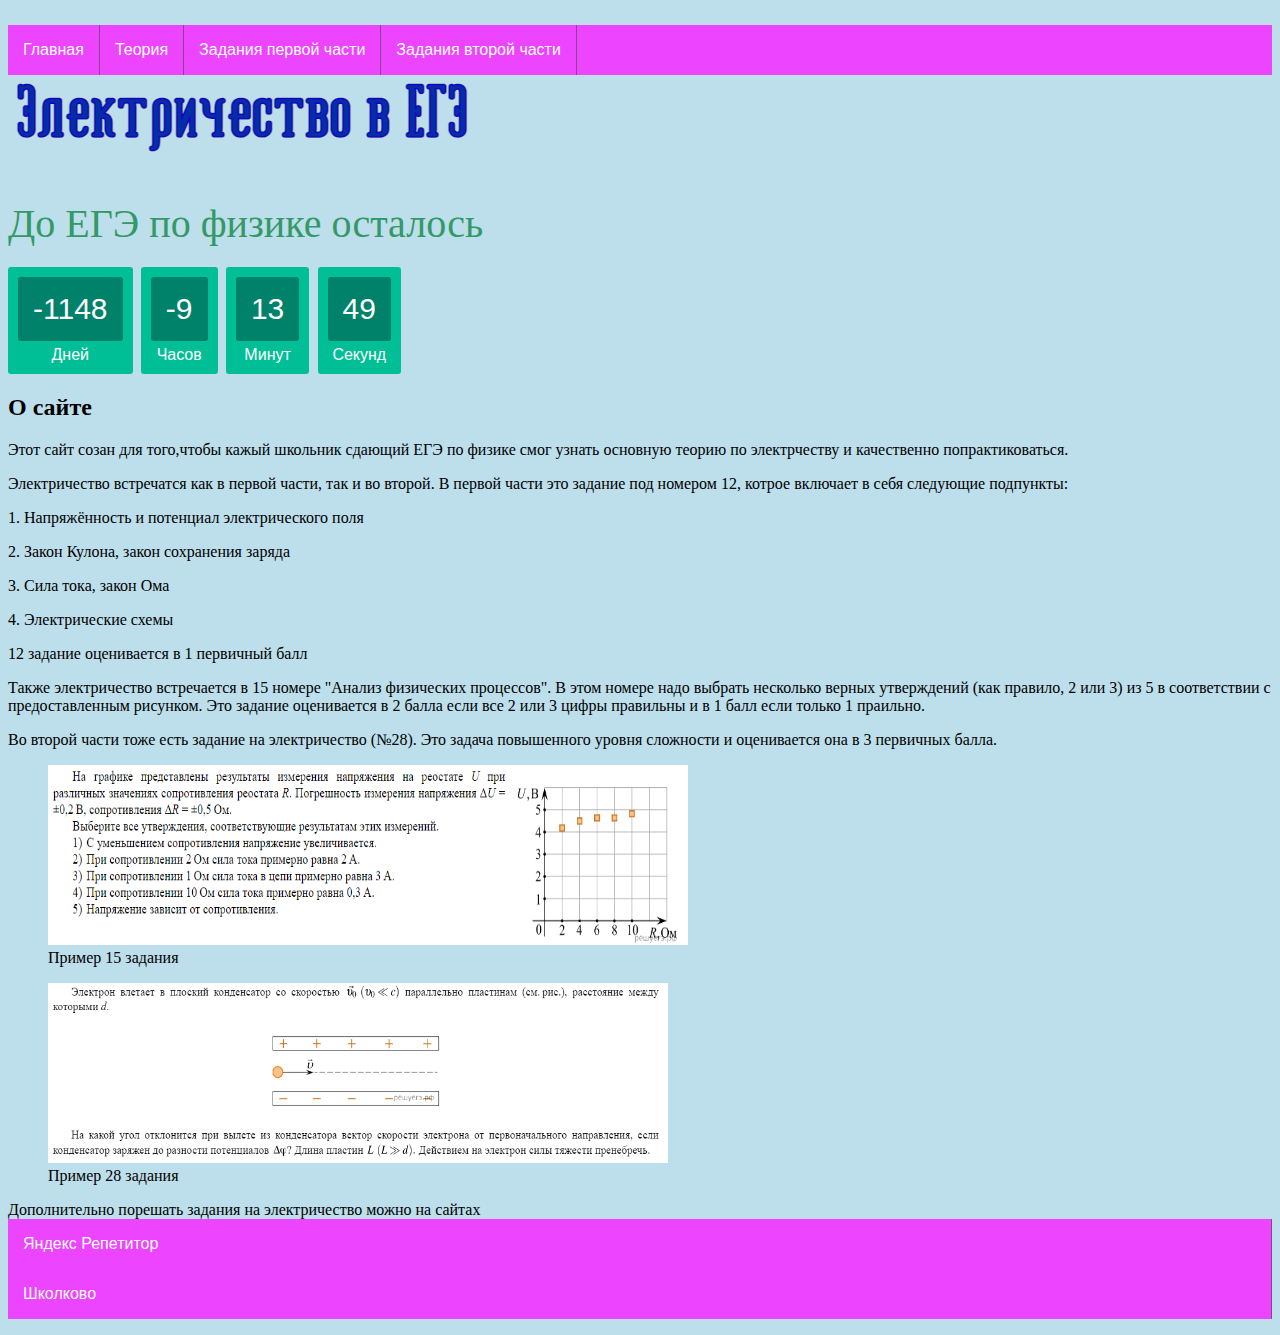
==== index.html @ f49976fe "Update index.html" ====
<!DOCTYPE html>
<html>
<head>
    <meta http-equiv="Content-Type" content="text/html; charset=utf-8"> 
    <title>Электричество в ЕГЭ</title>
    <link rel="stylesheet" href="style.css">
</head>
<body> 
    <ul id="navbar">
        <li><a href="index.html">Главная</a></li>
        <li><a href="index1.html">Теория</a></li>
        <li><a href="index2.html">Задания первой части</a></li>
        <li><a href="index3.html">Задания второй части</a></li>
    </ul>
       <img src="назв.png">
    <h1 class="countdown-title">До ЕГЭ по физике осталось</h1>
<div id="countdown" class="countdown">
  <div class="countdown-number">
    <span class="days countdown-time"></span>
    <span class="countdown-text">Дней</span>
  </div>
  <div class="countdown-number">
    <span class="hours countdown-time"></span>
    <span class="countdown-text">Часов</span>
  </div>
  <div class="countdown-number">
    <span class="minutes countdown-time"></span>
    <span class="countdown-text">Минут</span>
  </div>
  <div class="countdown-number">
    <span class="seconds countdown-time"></span>
    <span class="countdown-text">Секунд</span>
  </div>
</div>
<h2>О сайте</h2>
    <p> Этот сайт созан для того,чтобы кажый школьник сдающий ЕГЭ по физике смог узнать основную теорию по электрчеству и качественно попрактиковаться.
     <p>   Электричество встречатся как в первой части, так и во второй. В первой части это задание под номером 12, котрое включает в себя следующие подпункты: 
      <p> 1.   Напряжённость и потенциал электрического поля
       <p>2. Закон Кулона, закон сохранения заряда
    <p>3. Сила тока, закон Ома
<p>4. Электрические схемы
    <p>12 задание оценивается в 1 первичный балл
    <p> Также электричество встречается в 15 номере "Анализ физических процессов". В этом номере надо выбрать несколько верных утверждений (как правило, 2 или 3) из 5 в соответствии с предоставленным рисунком. Это задание оценивается в 2 балла если все 2 или 3 цифры правильны и в 1 балл если только 1 праильно.
 <p> Во второй части тоже есть задание на электричество (№28). Это задача повышенного уровня сложности и оценивается она в 3 первичных балла.    
<figure>
<img src = "пр28.png"  width="640" height="180">
<figcaption>Пример 15 задания</figcaption>
</figure>
<figure>
<img src = "пр15.png" width="620" height="180">
<figcaption>Пример 28 задания</figcaption>
</figure>    
    <p>Дополнительно порешать задания на электричество можно на сайтах <a href="https://yandex.ru/tutor/subject/tag/problems/?ege_number_id=30&tag_id=19">Яндекс Репетитор </a>  <a href="https://physics.shkolkovo.net/catalog/elektrichestvo">Школково</a>


    
    
    
    
    </body>
     <script src="1.js" charset="utf-8"></script>
</html>
---- style.css ----
body{
  background:hsl(196, 53%, 83%);
}

ul {
  list-style: none; /*убираем маркеры списка*/
  margin: 0; /*убираем отступы*/
  padding-left: 0; /*убираем отступы*/
  margin-top:25px; /*делаем отступ сверху*/
  background:#ec44ff; /*добавляем фон всему меню (заменив этот параметр, вы поменяете цвет всего меню)*/
  height: 50px; /*задаем высоту*/
}
a {
  text-decoration: none; /*убираем подчеркивание текста ссылок*/
  background:#ec44ff; /*добавляем фон к пункту меню (заменив этот параметр, вы поменяете цвет всех пунктов меню)*/
  color:#fff; /*меняем цвет ссылок*/
  padding:0px 15px; /*добавляем отступ*/
  font-family: arial; /*меняем шрифт*/
  line-height:50px; /*ровняем меню по вертикали*/
  display: block; 
  border-right: 1px solid #89448e; /*добавляем бордюр справа*/
  -moz-transition: all 0.3s 0.01s ease; /*делаем плавный переход*/
  -o-transition: all 0.3s 0.01s ease;
  -webkit-transition: all 0.3s 0.01s ease;
}
a:hover {
  background:#c409c7;/*добавляем эффект при наведении*/
}
li {
  float:left; /*Размещаем список горизонтально для реализации меню*/
}
text {
  <font face="Verdana" size="8">
  <font>
}
.di {
  margin: -185px 200px 30px
}
.pol {
  margin: -306x 400px 20px
}

.max {
  margin: -133px 200px 20px
}
.formula {
  border:3px #1E90FF ridge; 
  width: 200px; 
  text-align:center;
}

.countdown-title {
  color: #396;
  font-weight: 100;
  font-size: 40px;
  margin: 40px 0px 20px;
}

.countdown {
  font-family: sans-serif;
  color: #fff;
  display: inline-block;
  font-weight: 100;
  text-align: center;
  font-size: 30px;
}

.countdown-number {
  padding: 10px;
  border-radius: 3px;
  background: #00bf96;
  display: inline-block;
}

.countdown-time {
  padding: 15px;
  border-radius: 3px;
  background: #00816a;
  display: inline-block;
}

.countdown-text {
  display: block;
  padding-top: 5px;
  font-size: 16px;
}
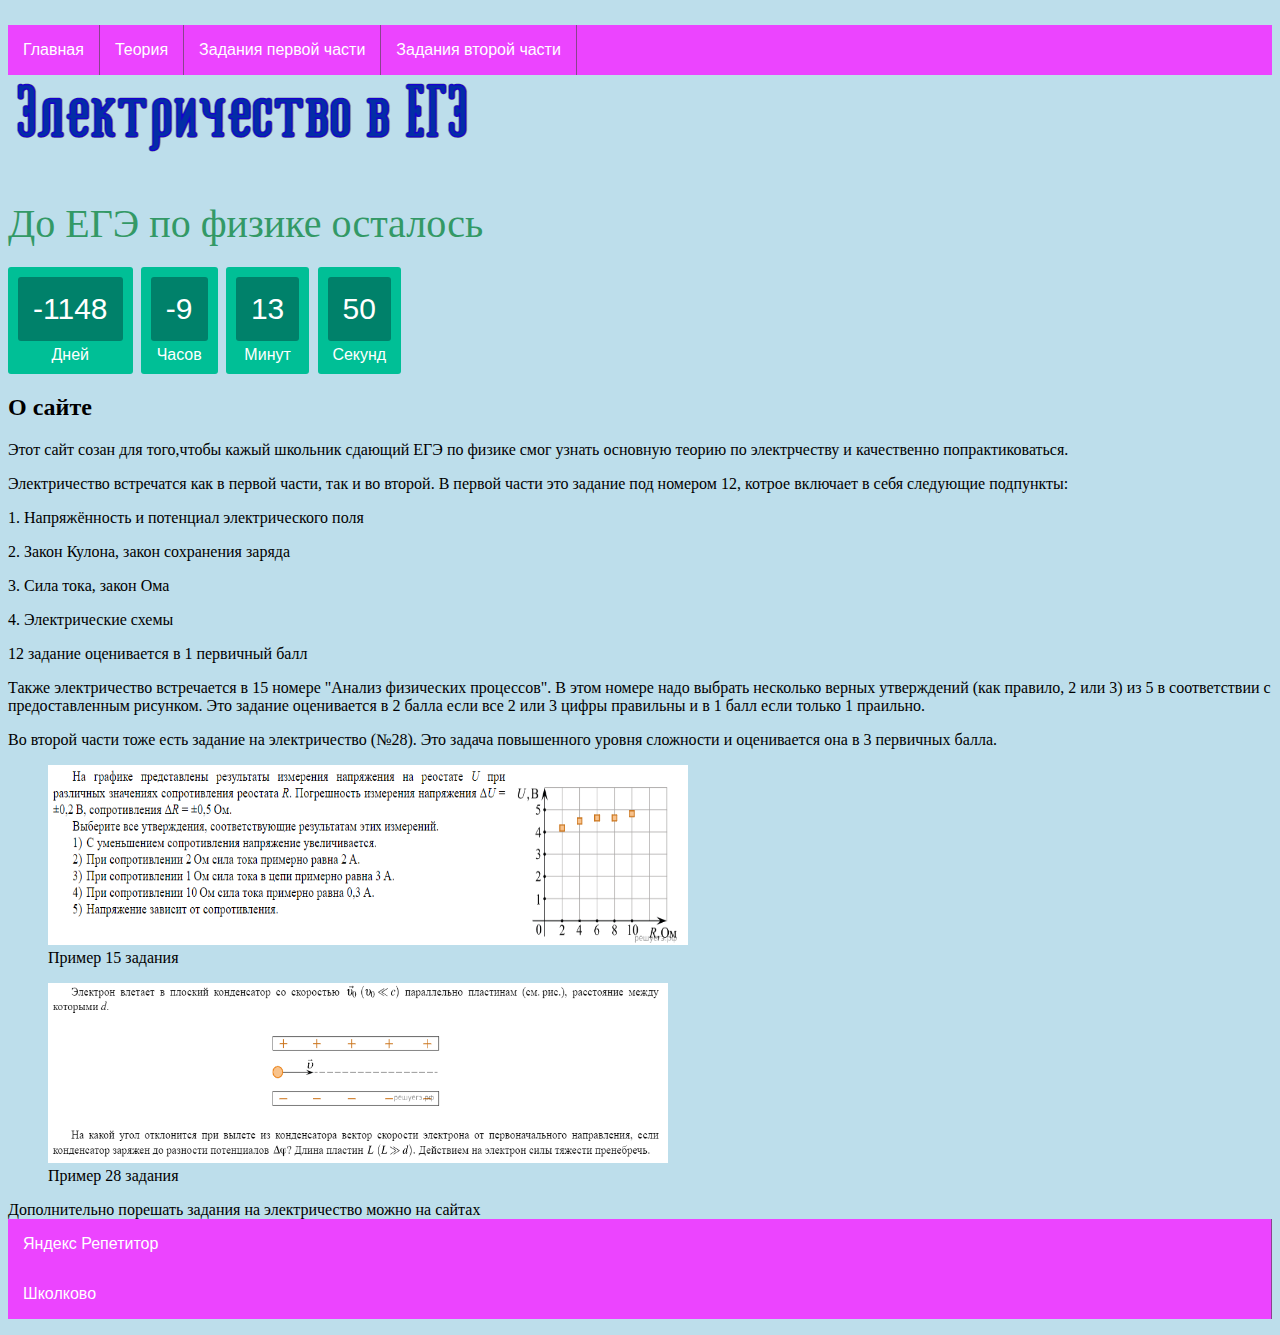
==== commit bc51e565: "Update index.html" ====
--- a/index.html
+++ b/index.html
@@ -13,7 +13,7 @@
         <li><a href="index3.html">Задания второй части</a></li>
     </ul>
        <img src="назв.png">
-    <h1 class="countdown-title">До ЕГЭ по физике осталось</h1>
+    <h1 class="countdown-title"><b>До ЕГЭ по физике осталось</b></h1>
 <div id="countdown" class="countdown">
   <div class="countdown-number">
     <span class="days countdown-time"></span>
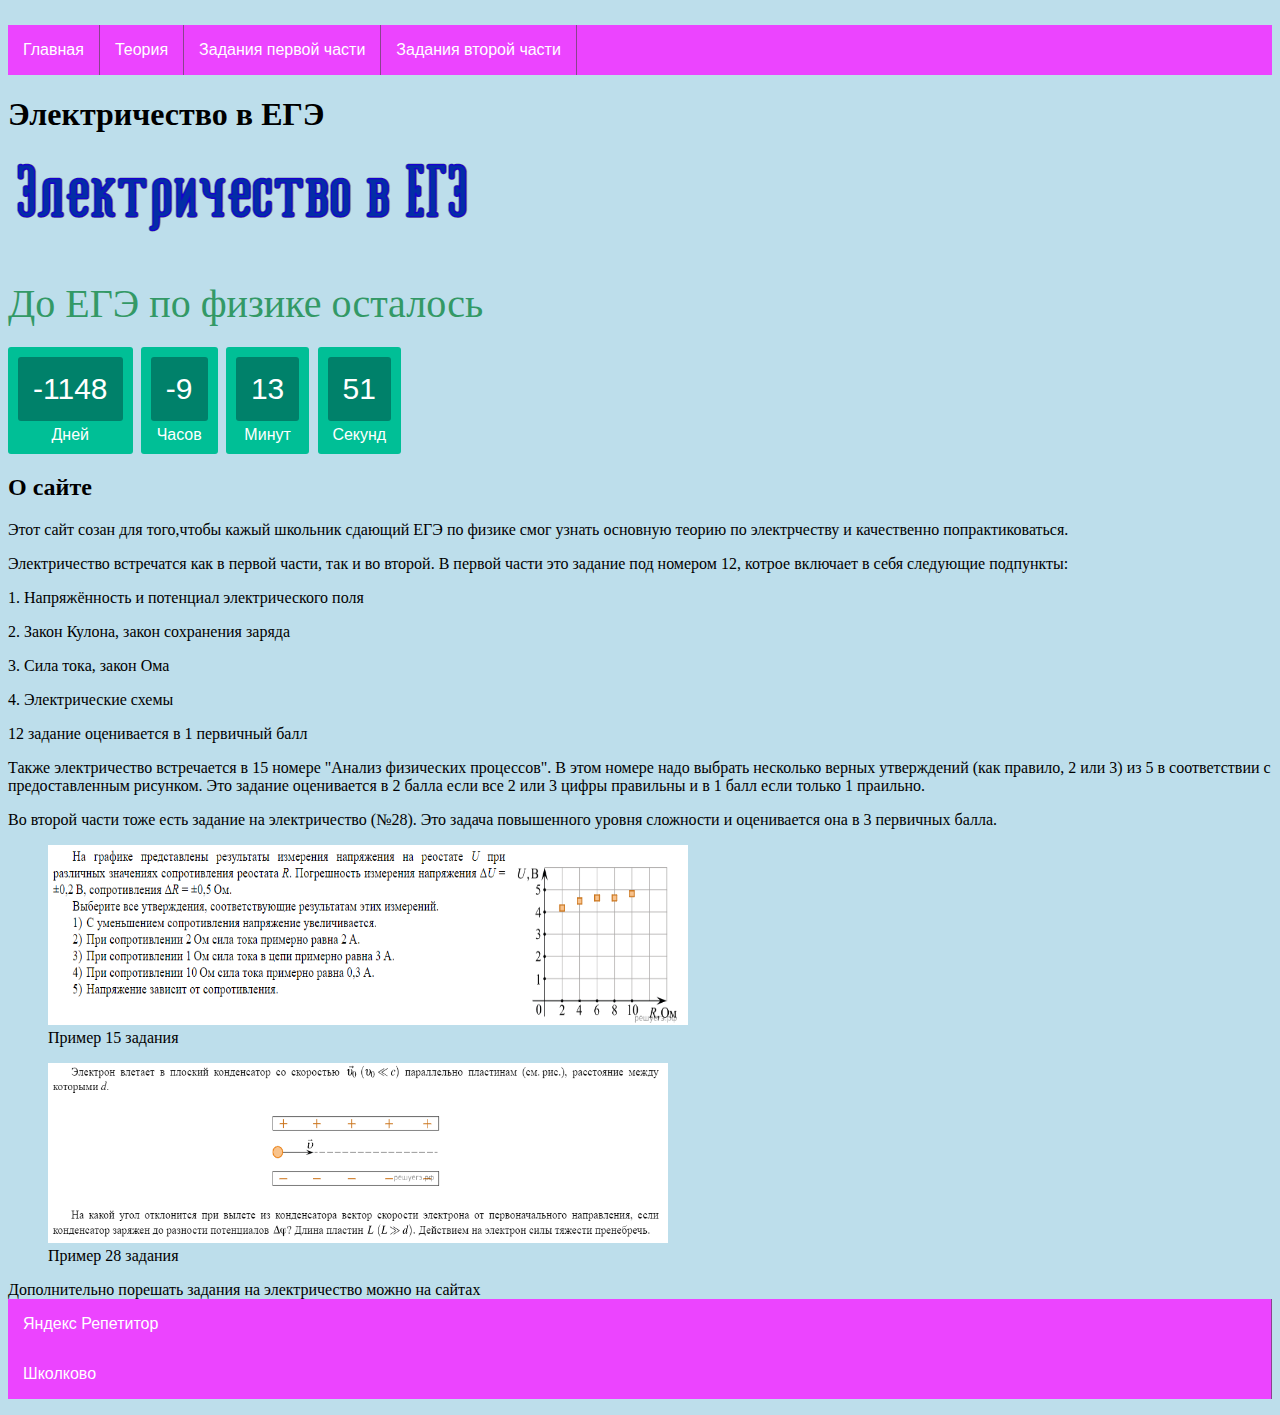
==== commit dcb42f0f: "Update index.html" ====
--- a/index.html
+++ b/index.html
@@ -12,6 +12,7 @@
         <li><a href="index2.html">Задания первой части</a></li>
         <li><a href="index3.html">Задания второй части</a></li>
     </ul>
+    <h1>Электричество в ЕГЭ</h1>
        <img src="назв.png">
     <h1 class="countdown-title"><b>До ЕГЭ по физике осталось</b></h1>
 <div id="countdown" class="countdown">
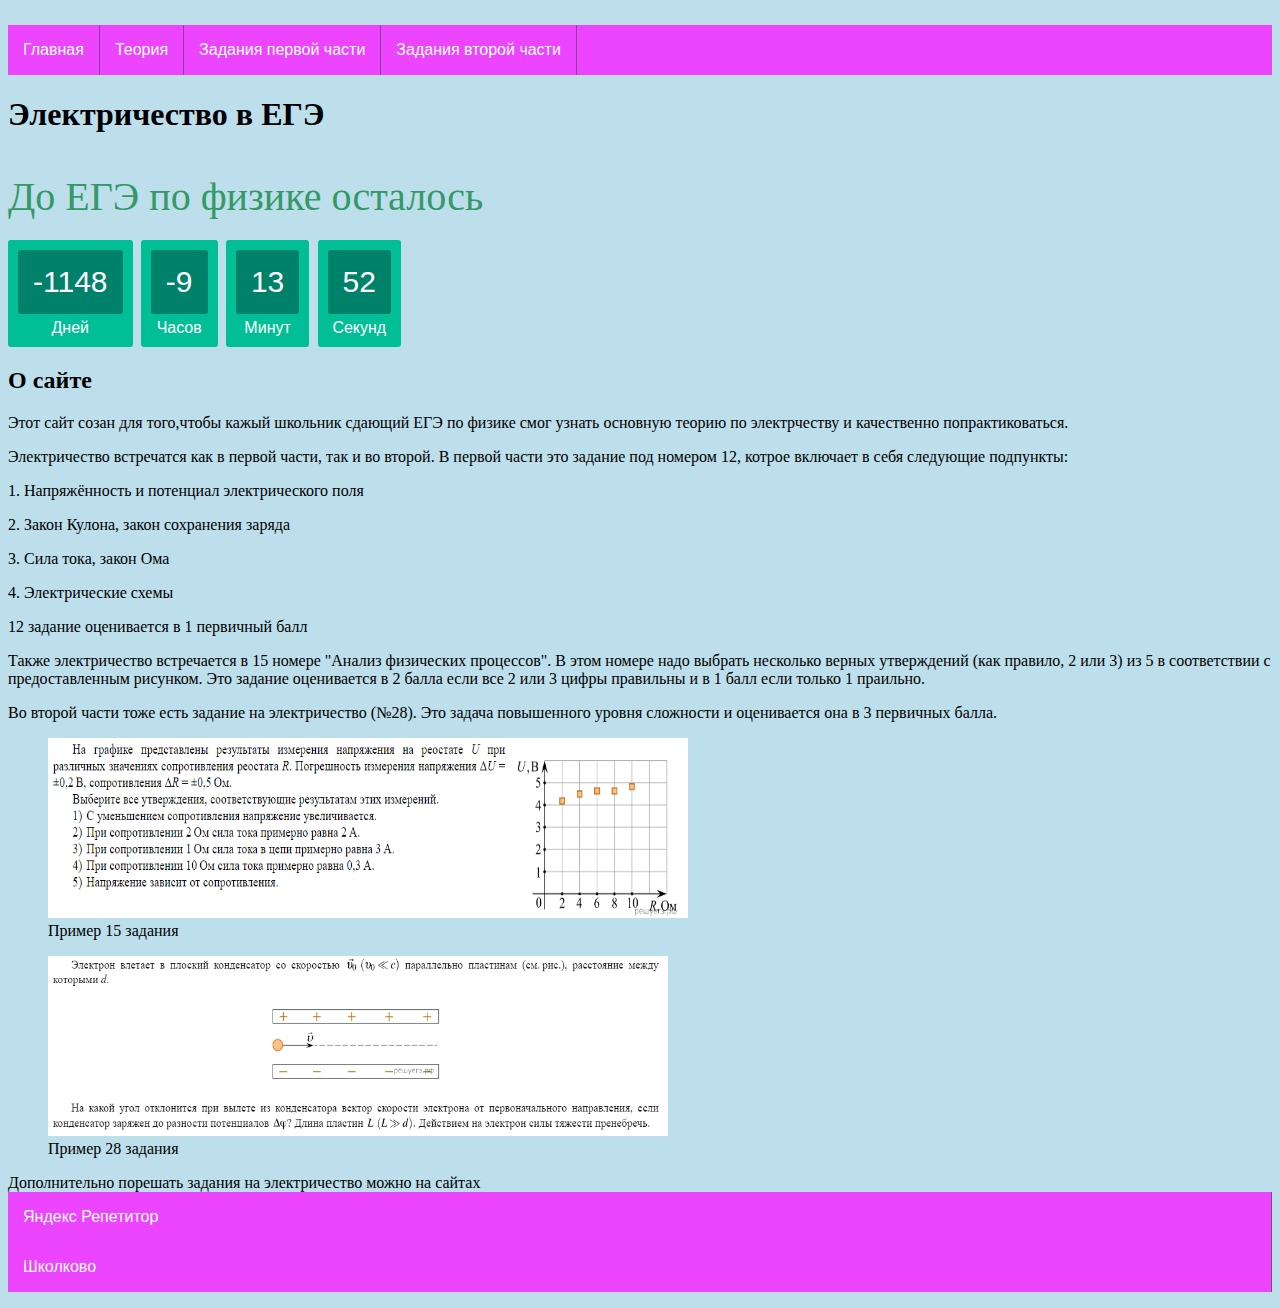
==== commit 14b9fad7: "Update index.html" ====
--- a/index.html
+++ b/index.html
@@ -13,7 +13,6 @@
         <li><a href="index3.html">Задания второй части</a></li>
     </ul>
     <h1>Электричество в ЕГЭ</h1>
-       <img src="назв.png">
     <h1 class="countdown-title"><b>До ЕГЭ по физике осталось</b></h1>
 <div id="countdown" class="countdown">
   <div class="countdown-number">
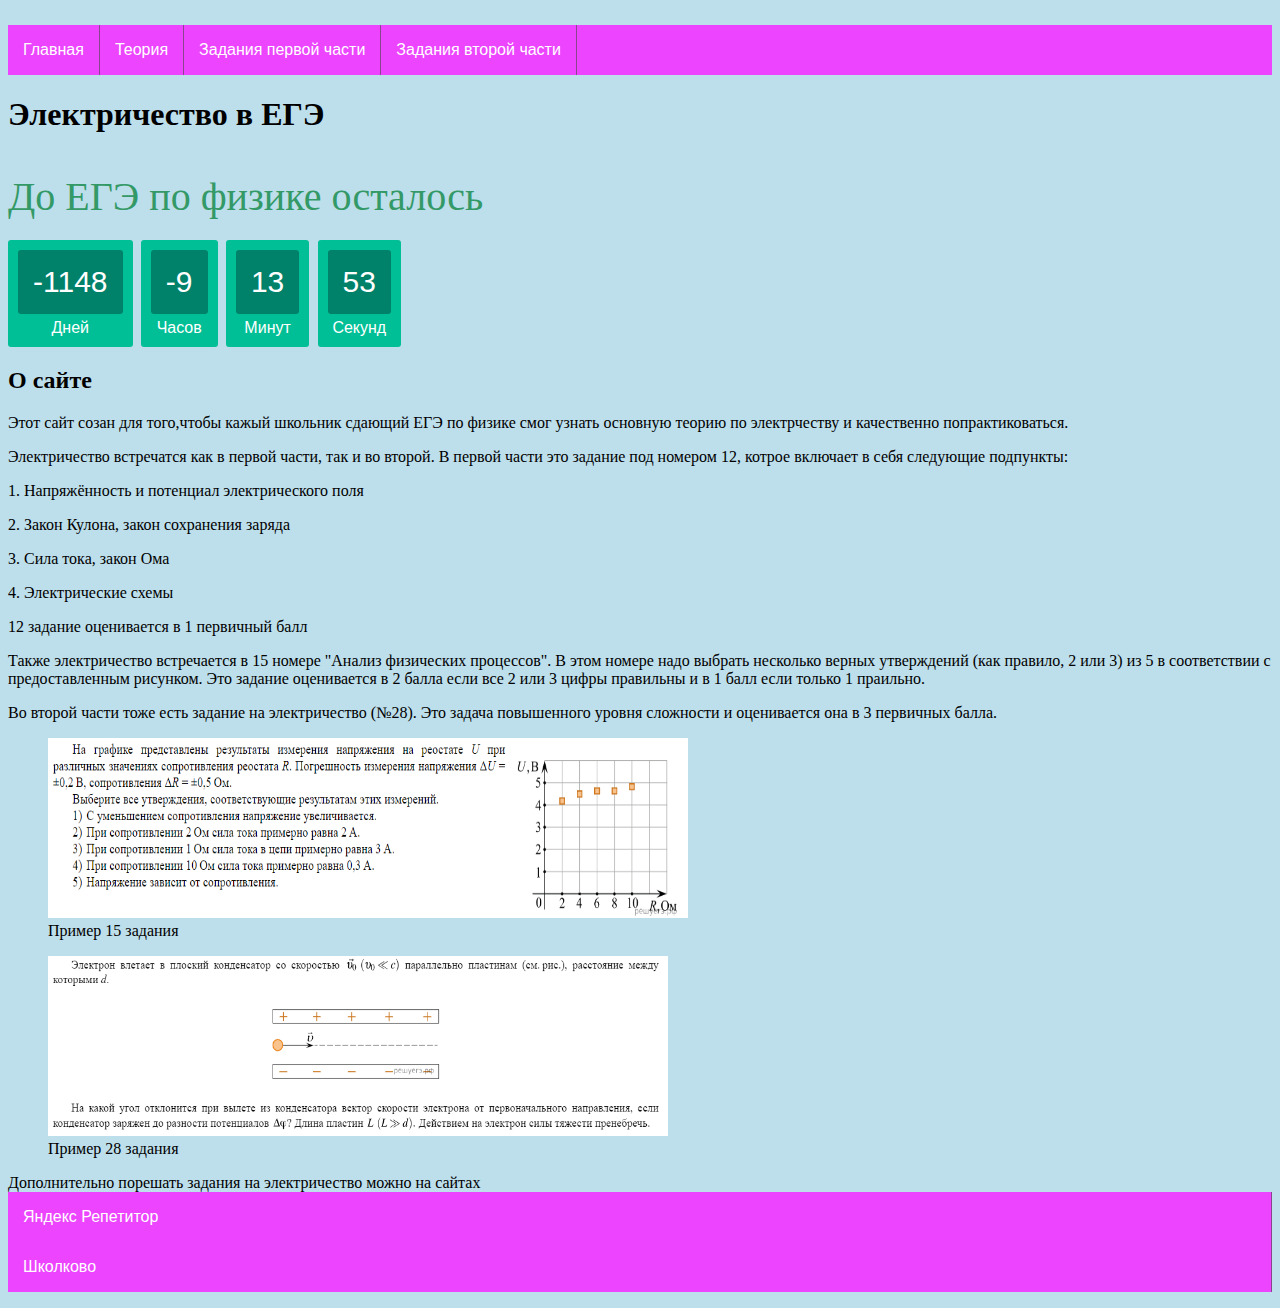
==== commit 12ddc572: "Update index.html" ====
--- a/index.html
+++ b/index.html
@@ -6,6 +6,10 @@
     <link rel="stylesheet" href="style.css">
 </head>
 <body> 
+    <script src="https://daruse.ru/assets/js/snowfall.js"></script>
+<script type="text/javascript">
+   $(document).snowfall();
+</script>
     <ul id="navbar">
         <li><a href="index.html">Главная</a></li>
         <li><a href="index1.html">Теория</a></li>
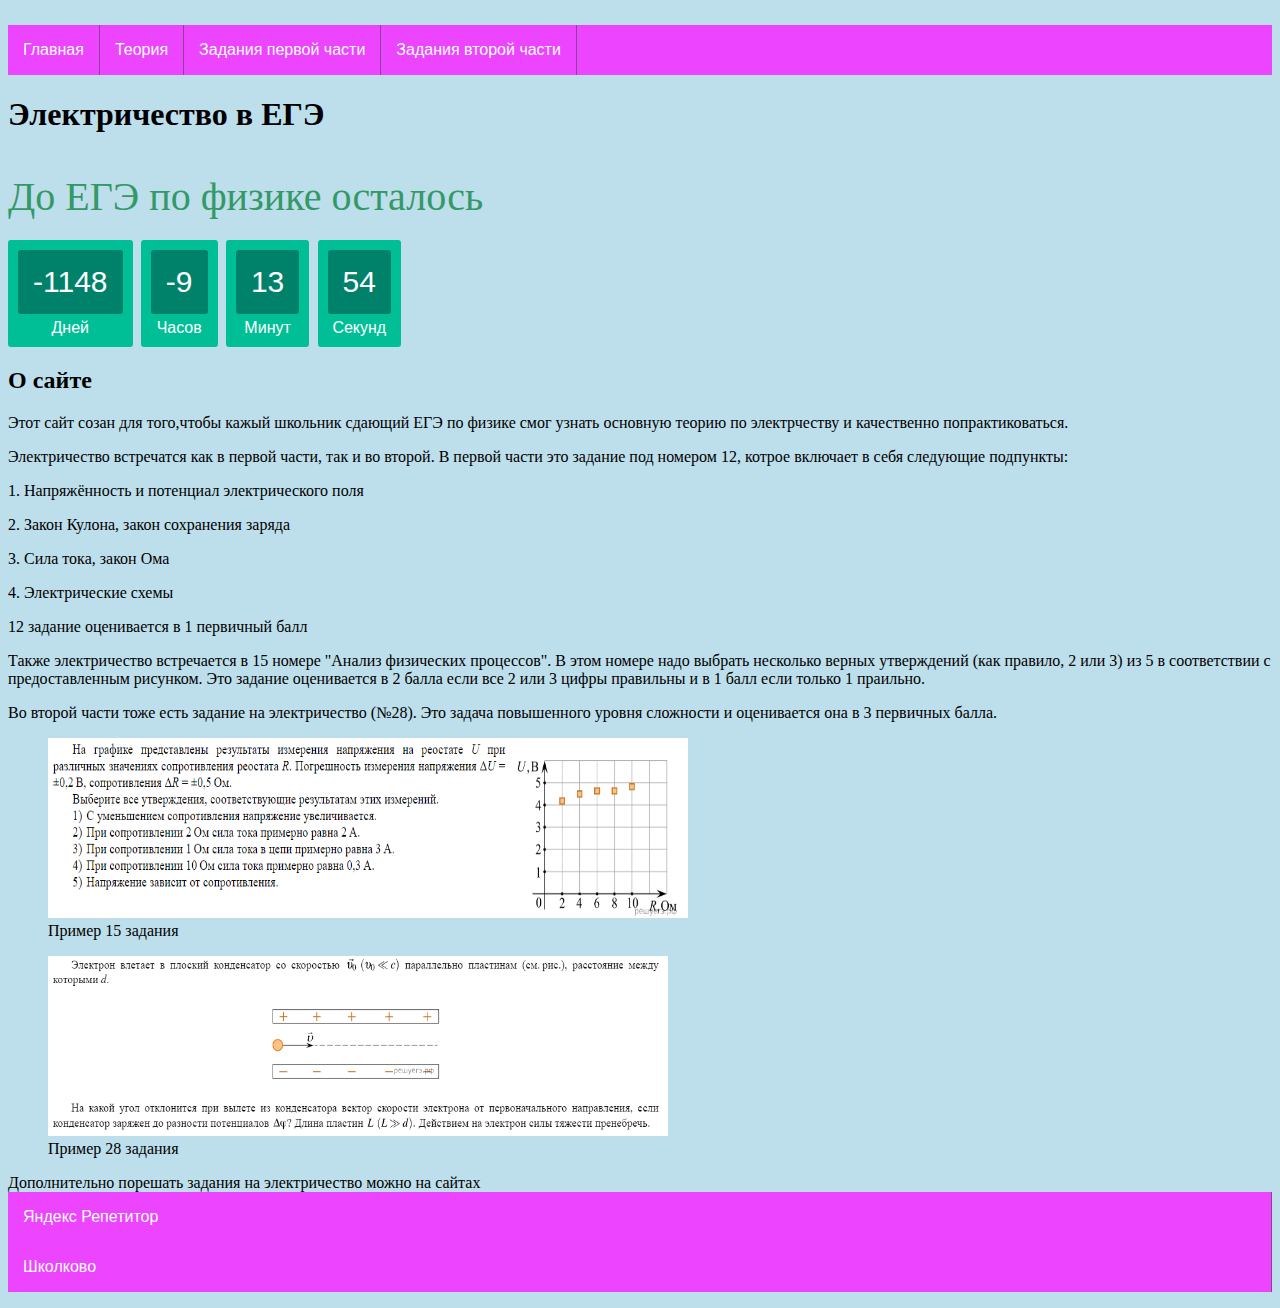
==== commit 7f74b618: "Update index.html" ====
--- a/index.html
+++ b/index.html
@@ -6,10 +6,6 @@
     <link rel="stylesheet" href="style.css">
 </head>
 <body> 
-    <script src="https://daruse.ru/assets/js/snowfall.js"></script>
-<script type="text/javascript">
-   $(document).snowfall();
-</script>
     <ul id="navbar">
         <li><a href="index.html">Главная</a></li>
         <li><a href="index1.html">Теория</a></li>
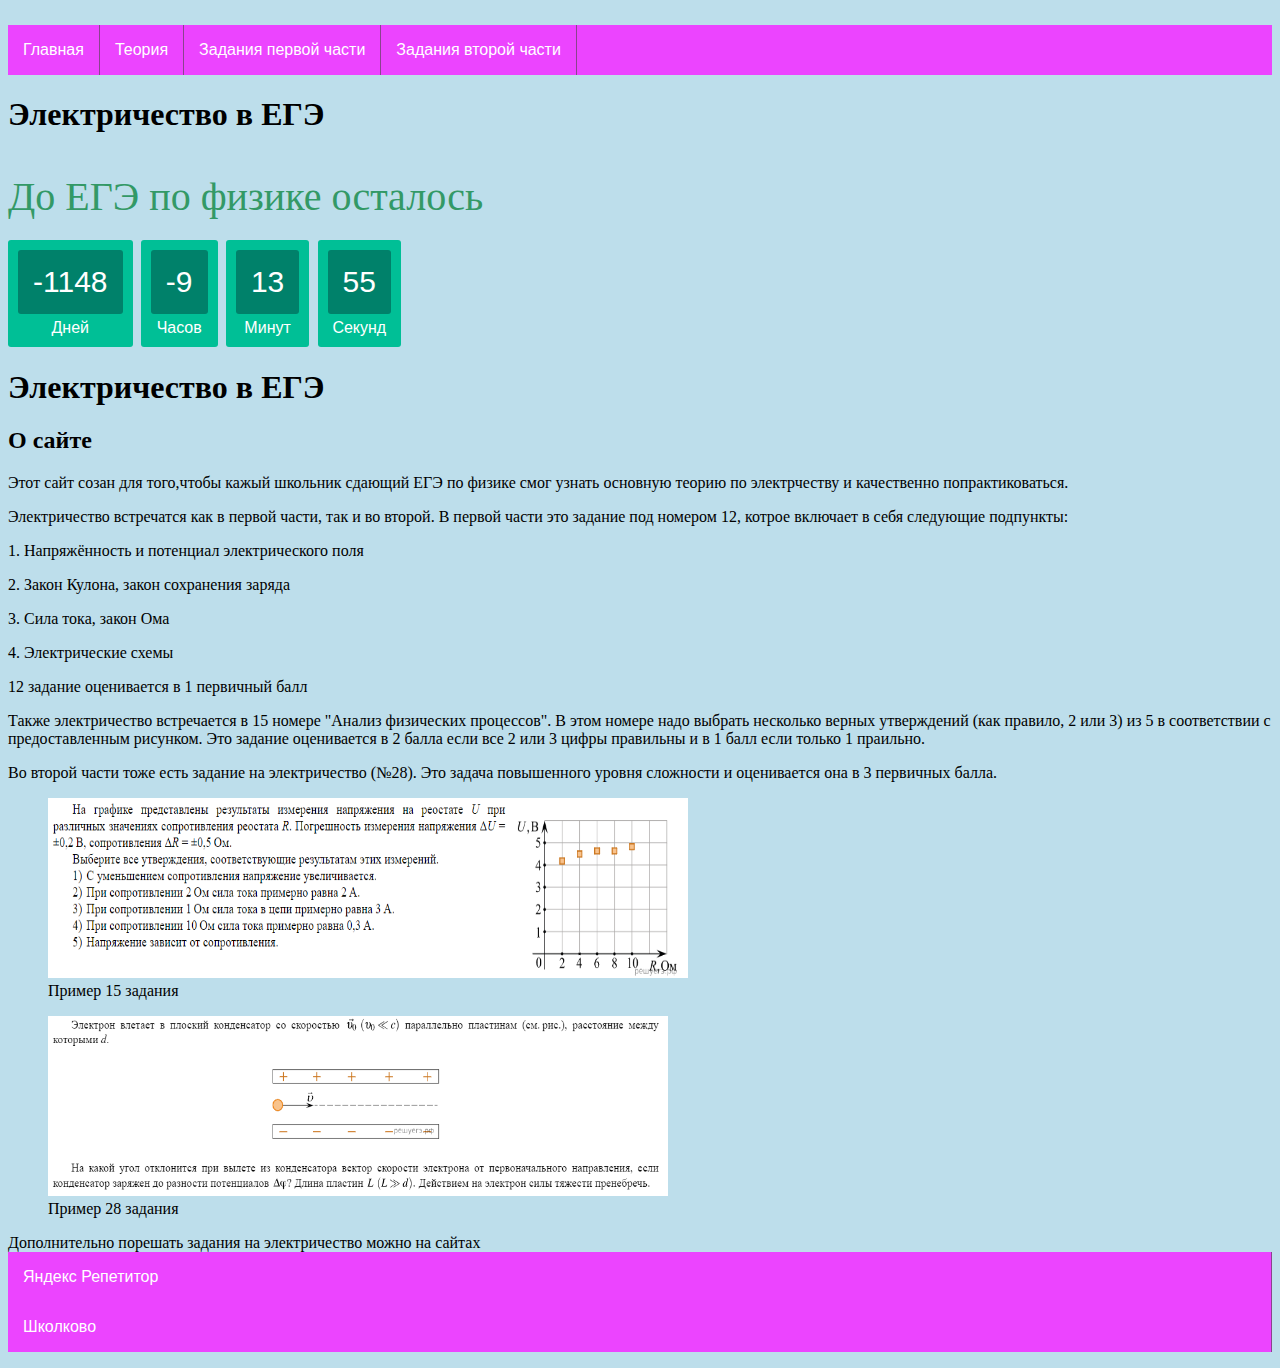
==== commit a51475b2: "Update index.html" ====
--- a/index.html
+++ b/index.html
@@ -2,7 +2,6 @@
 <html>
 <head>
     <meta http-equiv="Content-Type" content="text/html; charset=utf-8"> 
-    <title>Электричество в ЕГЭ</title>
     <link rel="stylesheet" href="style.css">
 </head>
 <body> 
@@ -32,6 +31,7 @@
     <span class="countdown-text">Секунд</span>
   </div>
 </div>
+     <h1>Электричество в ЕГЭ</h1>
 <h2>О сайте</h2>
     <p> Этот сайт созан для того,чтобы кажый школьник сдающий ЕГЭ по физике смог узнать основную теорию по электрчеству и качественно попрактиковаться.
      <p>   Электричество встречатся как в первой части, так и во второй. В первой части это задание под номером 12, котрое включает в себя следующие подпункты: 
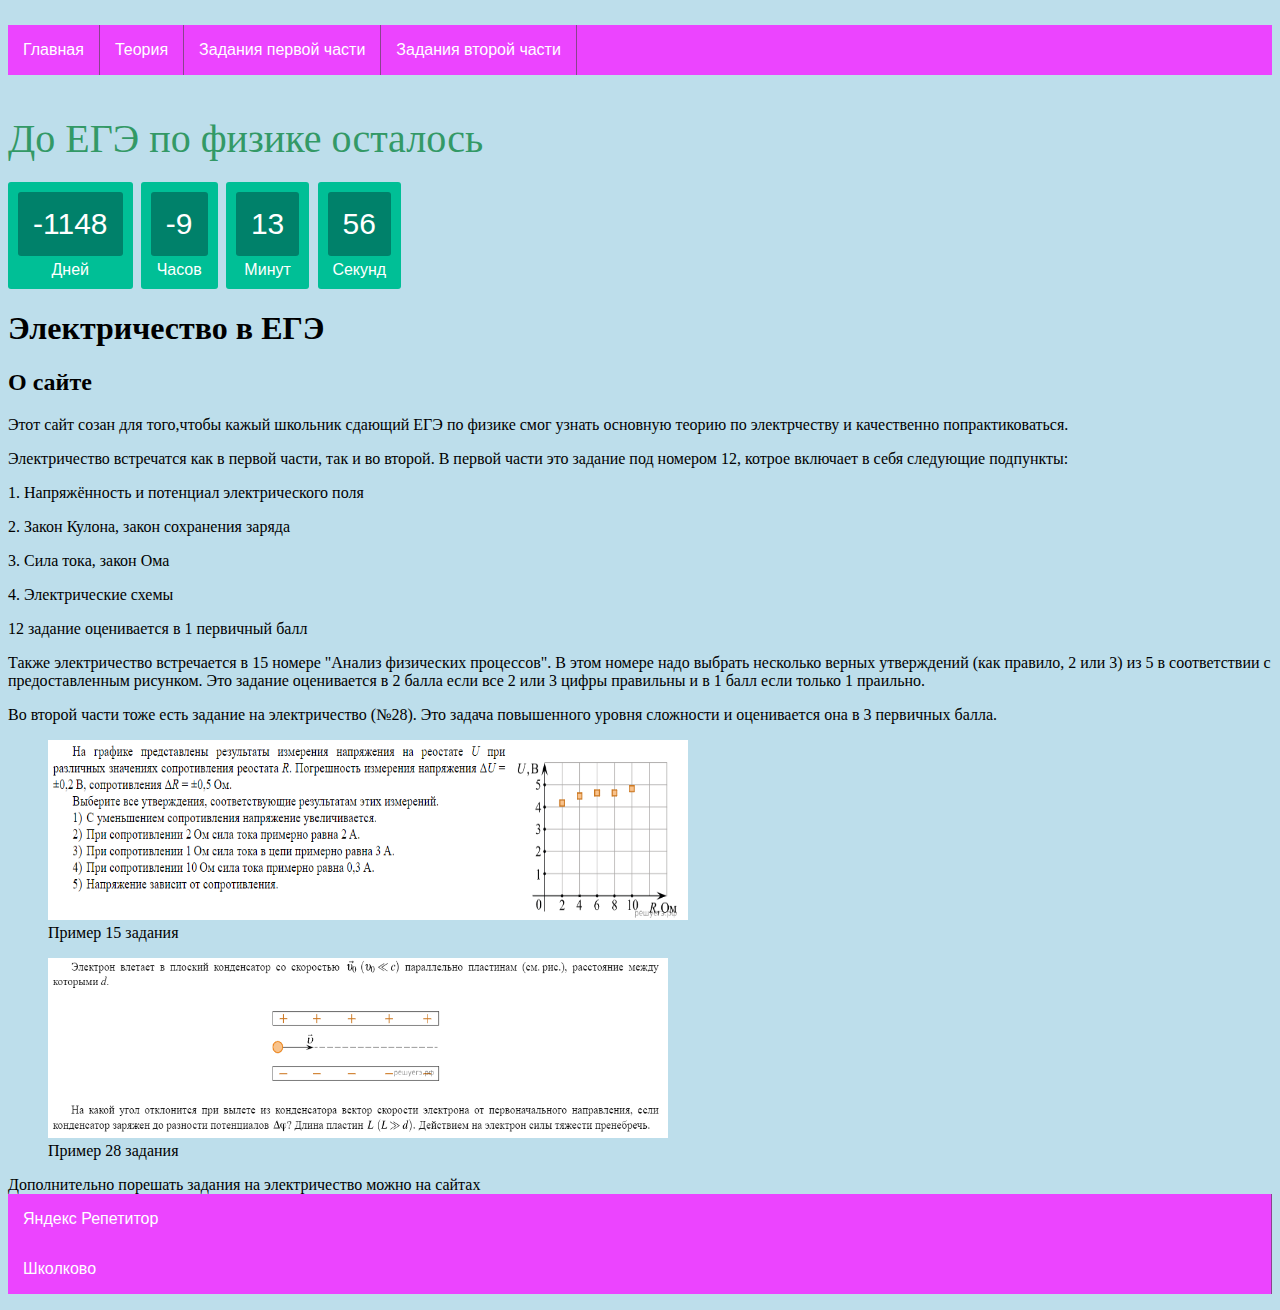
==== commit 2b95104b: "Update index.html" ====
--- a/index.html
+++ b/index.html
@@ -11,7 +11,6 @@
         <li><a href="index2.html">Задания первой части</a></li>
         <li><a href="index3.html">Задания второй части</a></li>
     </ul>
-    <h1>Электричество в ЕГЭ</h1>
     <h1 class="countdown-title"><b>До ЕГЭ по физике осталось</b></h1>
 <div id="countdown" class="countdown">
   <div class="countdown-number">
